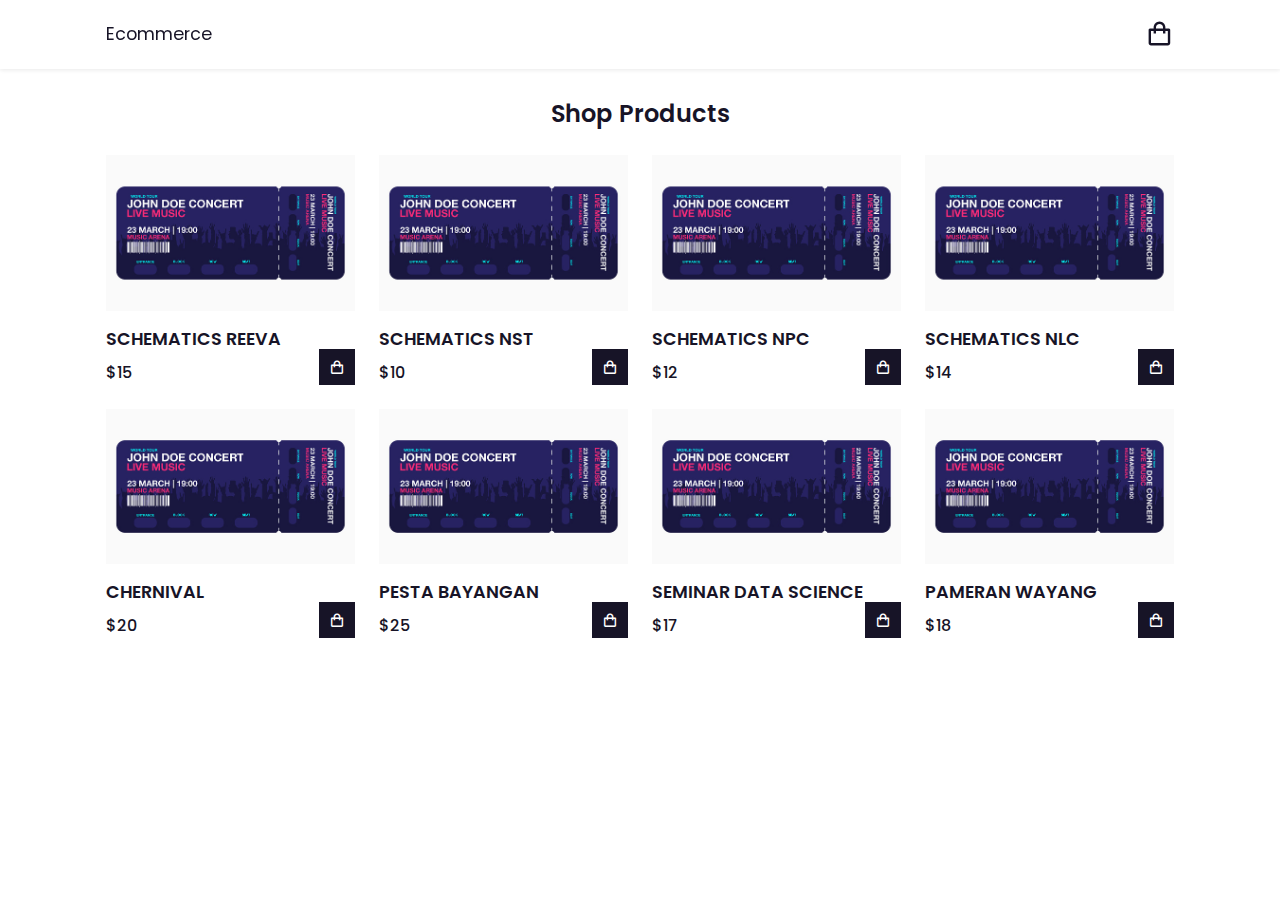
==== index.html @ 4f34898a "feat : add UI and Shopping Cart" ====
<!DOCTYPE html>
<html lang="en">
<head>
    <meta charset="UTF-8">
    <meta http-equiv="X-UA-Compatible" content="IE-edge">
    <meta name="viewport" content="width=device-width, initial-scale=1.0">
    <title>Eventify</title>
    <link rel="stylesheet" href="style.css">
    <link href='https://unpkg.com/boxicons@2.1.4/css/boxicons.min.css' rel='stylesheet'>
    
</head>
<body>
    <header>
        <div class="nav container">
            <a href="#" class="logo">Ecommerce</a>
            <i class="bx bx-shopping-bag" id="cart-icon"></i>
            <div class="cart">
                <h2 class="cart-title">Your Cart</h2>
                <div class="cart-content">
                  
                </div>
                <div class="total">
                    <div class="total-title">Total</div>
                    <div class="total-price">$0</div>
                </div>
                <button type="button" class="btn-buy">Buy Now</button>
                <i class="bx bx-x" id="close-cart"></i>
            </div>
        </div>
    </header>
    <section class="shop container">
        <h2 class="section-title">Shop Products</h2>
        <div class="shop-content">
            <div class="product-box">
                <img src="img/product1.jpg" alt="" class="product-img">
                <h2 class="product-title">Schematics Reeva</h2>
                <span class="price">$15</span>
                <i class='bx bx-shopping-bag add-cart'></i>
            </div>
            <div class="product-box">
                <img src="img/product1.jpg" alt="" class="product-img">
                <h2 class="product-title">Schematics NST</h2>
                <span class="price">$10</span>
                <i class='bx bx-shopping-bag add-cart'></i>
            </div>
            <div class="product-box">
                <img src="img/product1.jpg" alt="" class="product-img">
                <h2 class="product-title">Schematics NPC</h2>
                <span class="price">$12</span>
                <i class='bx bx-shopping-bag add-cart'></i>
            </div>
            <div class="product-box">
                <img src="img/product1.jpg" alt="" class="product-img">
                <h2 class="product-title">Schematics NLC</h2>
                <span class="price">$14</span>
                <i class='bx bx-shopping-bag add-cart'></i>
            </div>
            <div class="product-box">
                <img src="img/product1.jpg" alt="" class="product-img">
                <h2 class="product-title">Chernival</h2>
                <span class="price">$20</span>
                <i class='bx bx-shopping-bag add-cart'></i>
            </div>
            <div class="product-box">
                <img src="img/product1.jpg" alt="" class="product-img">
                <h2 class="product-title">Pesta Bayangan</h2>
                <span class="price">$25</span>
                <i class='bx bx-shopping-bag add-cart'></i>
            </div>
            <div class="product-box">
                <img src="img/product1.jpg" alt="" class="product-img">
                <h2 class="product-title">Seminar Data Science</h2>
                <span class="price">$17</span>
                <i class='bx bx-shopping-bag add-cart'></i>
            </div>
            <div class="product-box">
                <img src="img/product1.jpg" alt="" class="product-img">
                <h2 class="product-title">Pameran Wayang</h2>
                <span class="price">$18</span>
                <i class='bx bx-shopping-bag add-cart'></i>
            </div>
        </div>
    </section>
    <script src="main.js"></script>
</body>
</html>
---- style.css ----
/* Google Font */
@import url('https://fonts.googleapis.com/css2?family=Poppins:wght@400;500;600;700&display=swap');

*{
    font-family: 'Poppins', sans-serif;
    margin: 0;
    padding: 0;
    scroll-padding-top: 2rem;
    scroll-behavior: smooth;
    box-sizing: border-box;
    list-style: none;
    text-decoration: none;
}
:root {
    --main-color: #fd4646;
    --text-color: #171427;
    --bg-color: #fff;
}
img {
    width: 100%;
}
body {
    color: var(--text-color);
}
.container{
    max-width: 1068px;
    margin: auto;
    width: 100%;
}
section{
    padding: 4rem 0 3rem;
}
header{
    position: fixed;
    top: 0;
    left: 0;
    width: 100%;
    background: var(--bg-color);
    box-shadow: 0 1px 4px hsl(0 4% 15% / 10%);
    z-index: 100;
}
.nav{
    display: flex;
    align-items: center;
    justify-content: space-between;
    padding: 20px 0;
}
.logo{
    font-size: 1.1rem;
    color: var(--text-color);
    font-weight: 400;
}
#cart-icon{
    font-size: 1.8rem;
    cursor: pointer;
}
.cart{
    position: fixed;
    top: 0;
    right: -100%;
    width: 360px;
    min-height: 100vh;
    padding: 20px;
    background: var(--bg-color);
    box-shadow: -2px 0 4px hsl(0 4% 15% / 10%);
    transition: 0.3s;
}
.cart.active{
    right: 0;
}
.cart-title{
    text-align: center;
    font-size: 1.5rem;
    font-weight: 600;
    margin-top: 2rem;
}
.cart-box{
    display: grid;
    grid-template-columns: 32% 50% 18%;
    align-items: center;
    gap: 1rem;
    margin-top: 1rem;
}
.cart-img{
    width: 100px;
    height: 100px;
    object-fit: contain;
    padding: 10px;
}
.detail-box{
    display: grid;
    row-gap: 0.5rem;
}
.cart-product-title{
    font-size: 1rem;
    text-transform: uppercase;
}
.cart-price{
    font-weight: 500;
}
.cart-quantity{
    border: 1px solid var(--text-color);
    outline-color: var(--main-color);
    width: 2.4rem;
    text-align: center;
    font-size: 1rem;
}
.total{
    display: flex;
    justify-content: flex-end;
    margin-top: 1.5rem;
    border-top: 1px solid var(--text-color);
}
.total-title{
    font-size: 1rem;
    font-weight: 600;
}
.total-price{
    margin-left: 0.5rem;
}
.btn-buy{
    display: flex;
    margin: 1.5rem auto 0 auto;
    padding: 12px 20x;
    width: 100px;
    height: 40px;
    border: none;
    background: var(--main-color);
    color: var(--bg-color);
    font-size: 1rem;
    font-weight: 500;
    cursor: pointer;
    justify-content: center;
    align-items: center;
}
.btn-buy:hover{
    background: var(--text-color);
}
#close-cart{
    position: absolute;
    top: 1rem;
    right: 0.8rem;
    font-size: 2rem;
    color: var(--text-color);
    cursor: pointer;
}
.cart-remove{
    font-size: 24px;
    color: var(--main-color);
    cursor: pointer;
}
.section-title{
    font-size: 1.5rem;
    font-weight: 600;
    text-align: center;
    margin-bottom: 1.5rem;
}
.shop{
    margin-top: 2rem;
}
.shop-content{
    display: grid;
    grid-template-columns: repeat(auto-fit, minmax(220px, auto));
    gap: 1.5rem;
}
.product-box{
    position: relative;
}
.product-box:hover{
    padding: 10px;
    border: 1px solid var(--text-color);
    transform-origin: 0.4s;
}
.product-img{
    width: 100%;
    height: auto;
    margin-bottom: 0.5rem;
}
.product-title{
    font-size: 1.1rem;
    font-weight: 600;
    text-transform: uppercase;
    margin-bottom: 0.5rem;
}
.price{
    font-weight: 500;
}
.add-cart{
    position: absolute;
    bottom: 0;
    right: 0;
    background: var(--text-color);
    color: var(--bg-color);
    padding: 10px;
    cursor: pointer;
}
.add-cart:hover{
    background: hsl(249, 32%, 17%);
}
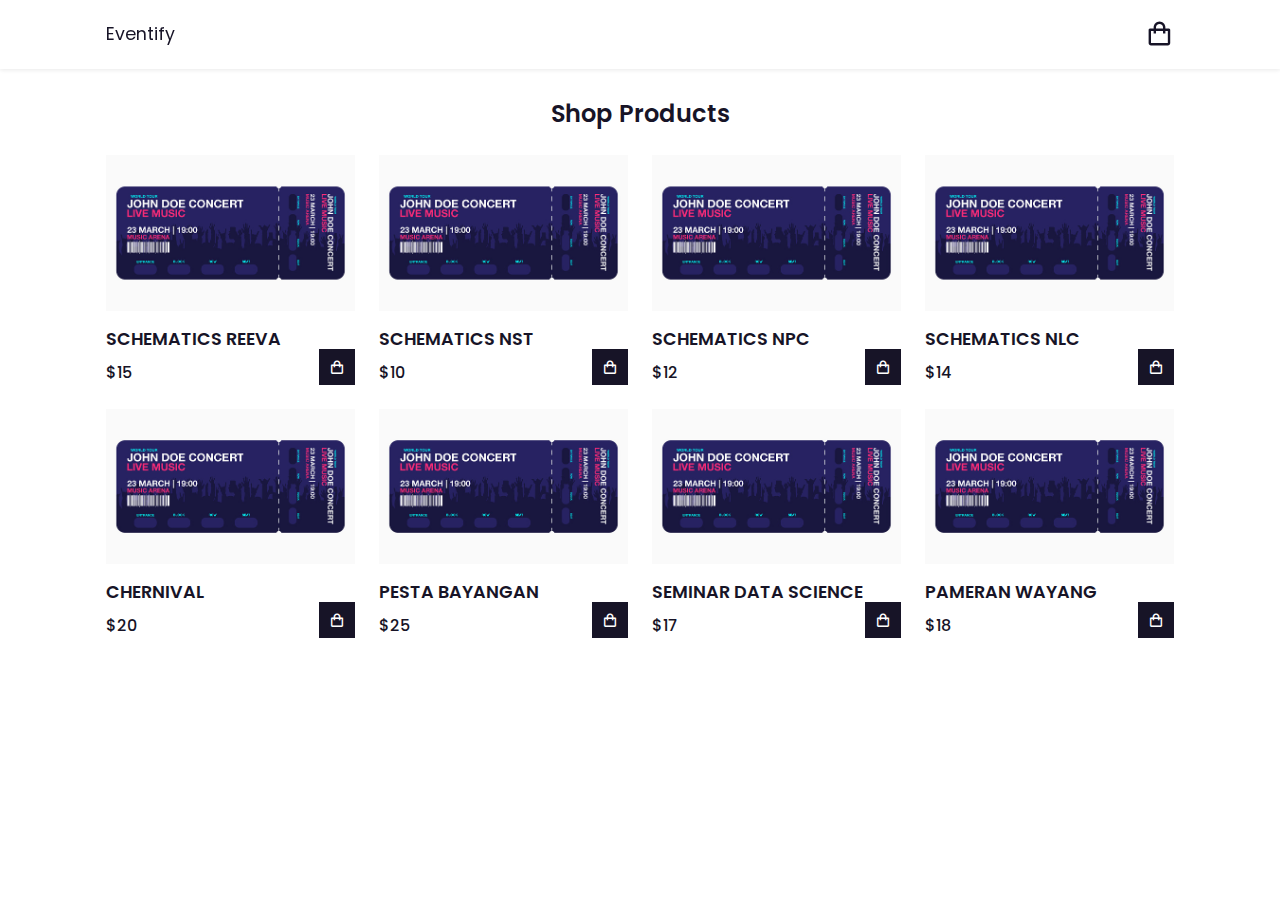
==== commit 7ded7853: "fix: application name" ====
--- a/index.html
+++ b/index.html
@@ -12,7 +12,7 @@
 <body>
     <header>
         <div class="nav container">
-            <a href="#" class="logo">Ecommerce</a>
+            <a href="#" class="logo">Eventify</a>
             <i class="bx bx-shopping-bag" id="cart-icon"></i>
             <div class="cart">
                 <h2 class="cart-title">Your Cart</h2>
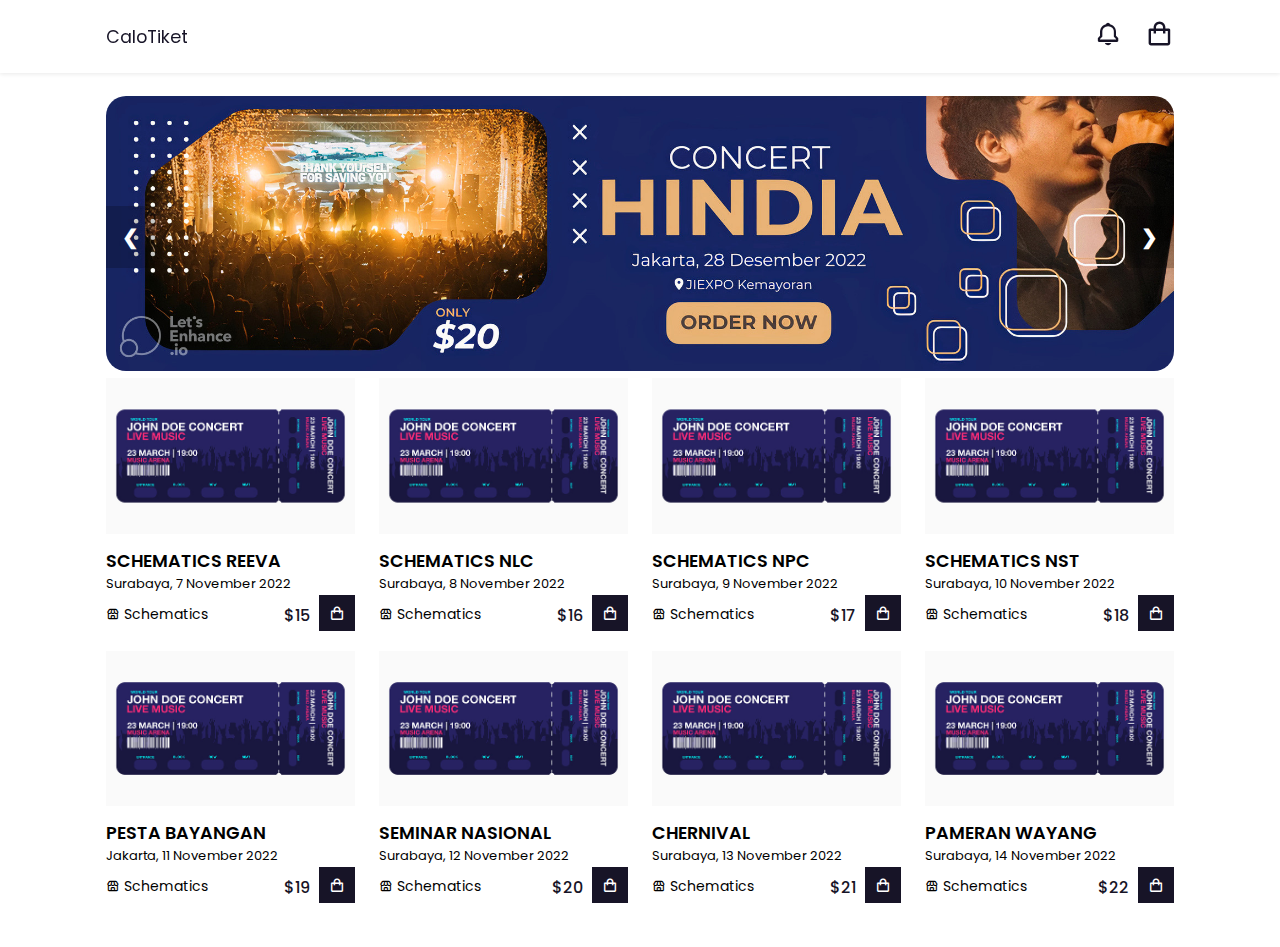
==== commit 59e163d3: "feat: design and payment" ====
--- a/index.html
+++ b/index.html
@@ -4,7 +4,7 @@
     <meta charset="UTF-8">
     <meta http-equiv="X-UA-Compatible" content="IE-edge">
     <meta name="viewport" content="width=device-width, initial-scale=1.0">
-    <title>Eventify</title>
+    <title>CaloTiket</title>
     <link rel="stylesheet" href="style.css">
     <link href='https://unpkg.com/boxicons@2.1.4/css/boxicons.min.css' rel='stylesheet'>
     
@@ -12,73 +12,174 @@
 <body>
     <header>
         <div class="nav container">
-            <a href="#" class="logo">Eventify</a>
-            <i class="bx bx-shopping-bag" id="cart-icon"></i>
+            <a href="#" class="logo">CaloTiket</a>
+            <div>
+                <i class="bx bx-bell" id="bell-icon"></i>
+                <i class="bx bx-shopping-bag" id="cart-icon"></i>
+            </div>
             <div class="cart">
                 <h2 class="cart-title">Your Cart</h2>
-                <div class="cart-content">
-                  
-                </div>
+                <div class="cart-content"></div>
                 <div class="total">
                     <div class="total-title">Total</div>
                     <div class="total-price">$0</div>
                 </div>
                 <button type="button" class="btn-buy">Buy Now</button>
+                <div class="cart-payment">
+                    <!-- <div class="order-info">
+                        <p class="no-order">No order 1</p>
+                        <p class="order-status">waiting for your payment</p>
+                    </div>
+                    <p>Schematics NPC</p>
+                    <p>Total : 30$</p> -->
+                </div>
                 <i class="bx bx-x" id="close-cart"></i>
             </div>
+            <div class="bell">
+                <h2 class="bell-title">Notification</h2>
+                <div class="bell-content"></div>
+             
+                <div class="cart-payment"></div>
+                <i class="bx bx-x" id="close-cart-bell"></i>
+            </div>
+            
         </div>
     </header>
     <section class="shop container">
-        <h2 class="section-title">Shop Products</h2>
+        <!-- <h2 class="section-title">Order Tickets</h2> -->
+        <div class="slides">
+            <div class="slide">
+              <img src="img/carousel1.jpg" alt="">
+            </div>
+            <div class="slide">
+              <img src="img/carousel2.jpg" alt="">
+            </div>
+            <div class="navigation">
+              <a class = "prev" onclick = "plusSlides(-1)">&#10094;</a>
+              <a class = "next" onclick = "plusSlides(-1)">&#10095;</a>
+            </div>
+          </div>
         <div class="shop-content">
-            <div class="product-box">
-                <img src="img/product1.jpg" alt="" class="product-img">
-                <h2 class="product-title">Schematics Reeva</h2>
+            <form action="event/event1.html" method="POST">        
+            <div class="product-box" >
+                <button type="submit" class="button_style">
+                    <img src="img/product1.jpg" alt="" class="product-img">
+                    <h2 class="product-title" id="product-title">Schematics Reeva</h2>
+                    <p class="product-date">Surabaya, 7 November 2022</p>
+                    <div class="product-store">
+                    <i class='bx bx-store store'></i>
+                    <p>Schematics</p>
+                    </div>
+                </button>
                 <span class="price">$15</span>
                 <i class='bx bx-shopping-bag add-cart'></i>
             </div>
-            <div class="product-box">
-                <img src="img/product1.jpg" alt="" class="product-img">
-                <h2 class="product-title">Schematics NST</h2>
-                <span class="price">$10</span>
-                <i class='bx bx-shopping-bag add-cart'></i>
-            </div>
-            <div class="product-box">
-                <img src="img/product1.jpg" alt="" class="product-img">
-                <h2 class="product-title">Schematics NPC</h2>
-                <span class="price">$12</span>
-                <i class='bx bx-shopping-bag add-cart'></i>
-            </div>
-            <div class="product-box">
-                <img src="img/product1.jpg" alt="" class="product-img">
-                <h2 class="product-title">Schematics NLC</h2>
-                <span class="price">$14</span>
-                <i class='bx bx-shopping-bag add-cart'></i>
-            </div>
-            <div class="product-box">
-                <img src="img/product1.jpg" alt="" class="product-img">
-                <h2 class="product-title">Chernival</h2>
-                <span class="price">$20</span>
-                <i class='bx bx-shopping-bag add-cart'></i>
-            </div>
-            <div class="product-box">
-                <img src="img/product1.jpg" alt="" class="product-img">
-                <h2 class="product-title">Pesta Bayangan</h2>
-                <span class="price">$25</span>
-                <i class='bx bx-shopping-bag add-cart'></i>
-            </div>
-            <div class="product-box">
-                <img src="img/product1.jpg" alt="" class="product-img">
-                <h2 class="product-title">Seminar Data Science</h2>
-                <span class="price">$17</span>
-                <i class='bx bx-shopping-bag add-cart'></i>
-            </div>
-            <div class="product-box">
-                <img src="img/product1.jpg" alt="" class="product-img">
-                <h2 class="product-title">Pameran Wayang</h2>
-                <span class="price">$18</span>
-                <i class='bx bx-shopping-bag add-cart'></i>
-            </div>
+            </form>
+            <form action="event/event2.html" method="POST">        
+                <div class="product-box" >
+                    <button type="submit" class="button_style">
+                        <img src="img/product1.jpg" alt="" class="product-img">
+                        <h2 class="product-title" id="product-title">Schematics NLC</h2>
+                        <p class="product-date">Surabaya, 8 November 2022</p>
+                        <div class="product-store">
+                        <i class='bx bx-store store'></i>
+                        <p>Schematics</p>
+                        </div>
+                    </button>
+                    <span class="price">$16</span>
+                    <i class='bx bx-shopping-bag add-cart'></i>
+                </div>
+            </form>
+            <form action="event/event3.html" method="POST">        
+                <div class="product-box" >
+                    <button type="submit" class="button_style">
+                        <img src="img/product1.jpg" alt="" class="product-img">
+                        <h2 class="product-title" id="product-title">Schematics NPC</h2>
+                        <p class="product-date">Surabaya, 9 November 2022</p>
+                        <div class="product-store">
+                        <i class='bx bx-store store'></i>
+                        <p>Schematics</p>
+                        </div>
+                    </button>
+                    <span class="price">$17</span>
+                    <i class='bx bx-shopping-bag add-cart'></i>
+                </div>
+                </form>
+                <form action="event/event4.html" method="POST">        
+                    <div class="product-box" >
+                        <button type="submit" class="button_style">
+                            <img src="img/product1.jpg" alt="" class="product-img">
+                            <h2 class="product-title" id="product-title">Schematics NST</h2>
+                            <p class="product-date">Surabaya, 10 November 2022</p>
+                            <div class="product-store">
+                            <i class='bx bx-store store'></i>
+                            <p>Schematics</p>
+                            </div>
+                        </button>
+                        <span class="price">$18</span>
+                        <i class='bx bx-shopping-bag add-cart'></i>
+                    </div>
+                    </form>
+                    <form action="event/event5.html" method="POST">        
+                        <div class="product-box" >
+                            <button type="submit" class="button_style">
+                                <img src="img/product1.jpg" alt="" class="product-img">
+                                <h2 class="product-title" id="product-title">Pesta Bayangan</h2>
+                                <p class="product-date">Jakarta, 11 November 2022</p>
+                                <div class="product-store">
+                                <i class='bx bx-store store'></i>
+                                <p>Schematics</p>
+                                </div>
+                            </button>
+                            <span class="price">$19</span>
+                            <i class='bx bx-shopping-bag add-cart'></i>
+                        </div>
+                        </form>
+                        <form action="event/event6.html" method="POST">        
+                            <div class="product-box" >
+                                <button type="submit" class="button_style">
+                                    <img src="img/product1.jpg" alt="" class="product-img">
+                                    <h2 class="product-title" id="product-title">Seminar Nasional</h2>
+                                    <p class="product-date">Surabaya, 12 November 2022</p>
+                                    <div class="product-store">
+                                    <i class='bx bx-store store'></i>
+                                    <p>Schematics</p>
+                                    </div>
+                                </button>
+                                <span class="price">$20</span>
+                                <i class='bx bx-shopping-bag add-cart'></i>
+                            </div>
+                            </form>
+                            <form action="event/event7.html" method="POST">        
+                                <div class="product-box" >
+                                    <button type="submit" class="button_style">
+                                        <img src="img/product1.jpg" alt="" class="product-img">
+                                        <h2 class="product-title" id="product-title">Chernival</h2>
+                                        <p class="product-date">Surabaya, 13 November 2022</p>
+                                        <div class="product-store">
+                                        <i class='bx bx-store store'></i>
+                                        <p>Schematics</p>
+                                        </div>
+                                    </button>
+                                    <span class="price">$21</span>
+                                    <i class='bx bx-shopping-bag add-cart'></i>
+                                </div>
+                                </form>
+                                <form action="event/event8.html" method="POST">        
+                                    <div class="product-box" >
+                                        <button type="submit" class="button_style">
+                                            <img src="img/product1.jpg" alt="" class="product-img">
+                                            <h2 class="product-title" id="product-title">Pameran Wayang</h2>
+                                            <p class="product-date">Surabaya, 14 November 2022</p>
+                                            <div class="product-store">
+                                            <i class='bx bx-store store'></i>
+                                            <p>Schematics</p>
+                                            </div>
+                                        </button>
+                                        <span class="price">$22</span>
+                                        <i class='bx bx-shopping-bag add-cart'></i>
+                                    </div>
+                                    </form>
         </div>
     </section>
     <script src="main.js"></script>
--- a/style.css
+++ b/style.css
@@ -119,13 +119,14 @@
     margin-left: 0.5rem;
 }
 .btn-buy{
+    border-radius: 6px;
     display: flex;
     margin: 1.5rem auto 0 auto;
     padding: 12px 20x;
     width: 100px;
     height: 40px;
     border: none;
-    background: var(--main-color);
+    background: #282464;
     color: var(--bg-color);
     font-size: 1rem;
     font-weight: 500;
@@ -184,10 +185,13 @@
 }
 .price{
     font-weight: 500;
+    position: absolute;
+    bottom: -1px;
+    right: 45px;
 }
 .add-cart{
     position: absolute;
-    bottom: 0;
+    bottom: -4px;
     right: 0;
     background: var(--text-color);
     color: var(--bg-color);
@@ -196,4 +200,234 @@
 }
 .add-cart:hover{
     background: hsl(249, 32%, 17%);
+}
+.product-date{
+    margin-top: -8px;
+    margin-bottom: 7px;
+    font-size: 13px;
+}
+.product-store{
+    display: flex;
+    align-items: center;
+    margin-top: 10px;
+}
+.product-store p{
+    font-size: 14px;
+}
+.store{
+    margin-right: 5px;
+}
+body{
+    overflow-x: hidden;
+  }
+  
+  nav .left img{
+    width: 90px;
+  }
+  
+  nav{
+    display: flex;
+    justify-content: space-between;
+    min-height: 80px;
+    align-items: center;
+    border-bottom: 1px solid #DCDCDC;
+    padding: 0px 5% 0px 5%;
+  }
+  
+  nav .right a{
+    text-decoration: none;
+    color: black;
+  }
+  
+  .slides{
+    width: 100%;
+    height: 50%;
+    /* height: 400px; */
+    position: relative;
+  }
+
+  .slide img{
+    border-radius: 20px;
+  }
+  
+  .slides .slide{
+    display: none;
+  }
+  
+  .slides .slide img{
+    width: 100%;
+    animation-name: fade;
+    animation-duration: 1.5s;
+  }
+  
+  .slides .navigation{
+    position: absolute;
+    top: 50%;
+    left: 50%;
+    transform: translate(-50%,-50%);
+    display: flex;
+    justify-content: space-between;
+    width: 100%;
+  }
+  
+  .slides .navigation .prev, .slides .navigation .next{
+    cursor: pointer;
+    padding: 16px;
+    font-weight: bold;
+    font-size: 20px;
+    color: white;
+    background: rgba(0,0,0,0.2);
+    user-select: none;
+    transition: 0.6s ease;
+  }
+  
+  .slides .navigation .prev:hover, .slides .navigation .next:hover{
+    background: rgba(0,0,0,1);
+  }
+  
+  @keyframes fade {
+    from{opacity: 0.3}
+    to {opacity: 1}
+  }
+  
+  @media (max-width: 992px){
+    .slides .navigation .prev, .slides .navigation .next{
+      font-size: 18px;
+      padding: 13px;
+    }
+  }
+  
+  @media (max-width: 768px){
+    .slides .navigation .prev, .slides .navigation .next{
+      font-size: 15px;
+      padding: 10px;
+    }
+  }
+  
+  @media (max-width: 576px){
+    .slides .navigation .prev, .slides .navigation .next{
+      font-size: 12px;
+      padding: 7px;
+    }
+  }
+  
+  @media (max-width: 360px){
+    .slides .navigation .prev, .slides .navigation .next{
+      font-size: 11px;
+      padding: 6px;
+    }
+  }
+
+  .order-info{
+    display: flex;
+    align-items: center;
+    /* background-color: red; */
+    /* width: 400px; */
+  }
+  .order-status{
+    margin-left: 10px;
+    padding: 2px 5px 2px 5px;
+    border-radius: 3px;
+    background-color: orange;
+    font-size: 10px;
+  }
+ .total-payment{
+    /* position: absolute;
+    left: 250px; */
+ }
+ .order-item{
+    /* position: absolute; */
+    /* left: 250px; */
+    /* top: 400px */
+    font-size: 10px;
+ }
+ .cart-payment{
+    justify-content: space-between;
+    width: 1000px;
+ }
+ .order-title{
+    width: 100px;
+    font-size: 12px;
+ }
+ .underline{
+    margin-top: 1rem;
+    border-bottom: 1px solid var(--text-color);
+ }
+ #bell-icon{
+    margin-right: 20px;
+    font-size: 1.7rem;
+    cursor: pointer;
+ }
+ .bell{
+    position: fixed;
+    top: 0;
+    right: -100%;
+    width: 360px;
+    min-height: 100vh;
+    padding: 20px;
+    background: var(--bg-color);
+    box-shadow: -2px 0 4px hsl(0 4% 15% / 10%);
+    transition: 0.3s;
+}
+.bell.active{
+    right: 0;
+}
+.bell-title{
+    text-align: center;
+    font-size: 1.5rem;
+    font-weight: 600;
+    margin-top: 2rem;
+}
+.bell-box{
+    display: grid;
+    grid-template-columns: 32% 50% 18%;
+    align-items: center;
+    gap: 1rem;
+    margin-top: 1rem;
+}
+#close-cart-bell{
+    position: absolute;
+    top: 1rem;
+    right: 0.8rem;
+    font-size: 2rem;
+    color: var(--text-color);
+    cursor: pointer;
+}
+.button_style{
+    border: 0;
+   background-color: white;
+   /* padding: 15px 15px; */
+   text-align: left;
+   display: inline-block; 
+}
+.title-info{
+    display: flex;
+    justify-content: center;
+    margin-bottom: 25px;
+}
+
+.container-info{
+    max-width: 1068px;
+    margin: auto;
+    width: 100%;
+    display: flex;
+    justify-content: center;
+}
+.logo-info{
+    font-size: 1.1rem;
+    color: var(--text-color);
+    font-weight: 400;
+    font-size: 30px;
+}
+.container-title-date{
+    display: flex;
+    align-items: center;
+    flex-direction: column;
+}
+.date-info{
+    color: black;
+}
+.desc-info{
+    margin-top: 10px;
+    text-align: justify;
 }